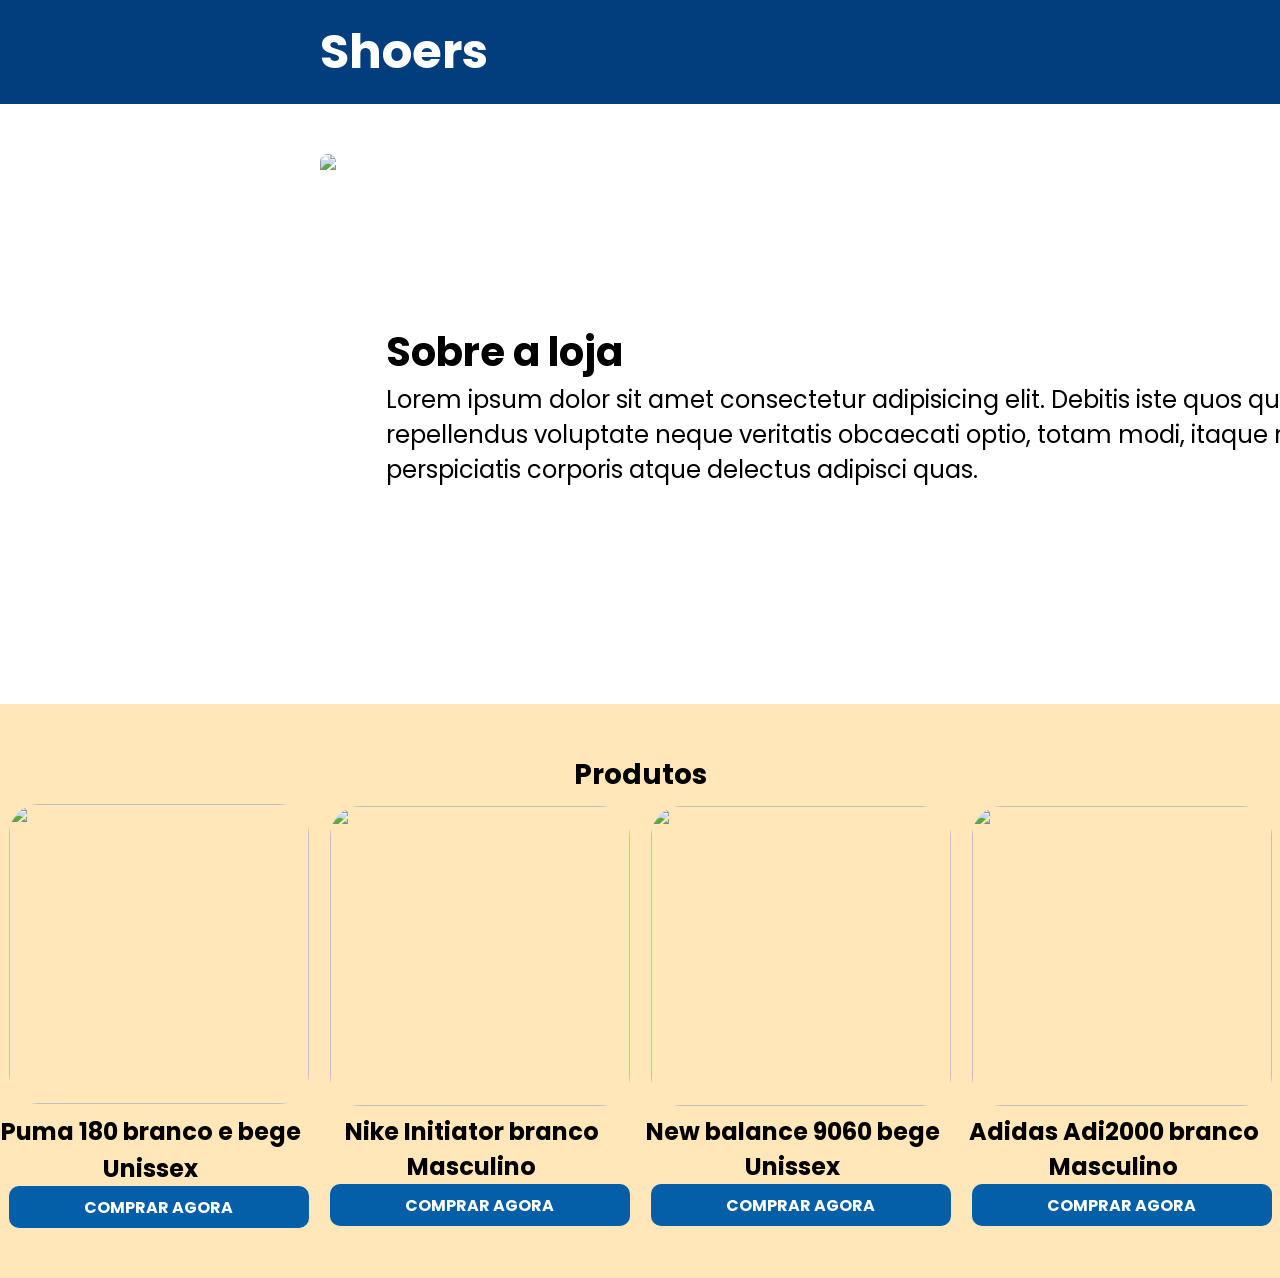
==== Index.html @ 98ce5dcc "first commit" ====
<!DOCTYPE html>
<html lang="pt-BR">
<head>
    <meta charset="UTF-8">
    <meta name="viewport" content="width=device-width, initial-scale=1.0">
    <title>Shoes Shop</title>
    <link rel="preconnect" href="https://fonts.googleapis.com">
    <link rel="preconnect" href="https://fonts.gstatic.com" crossorigin>
    <link href="https://fonts.googleapis.com/css2?family=Poppins:ital,wght@0,100;0,200;0,300;0,400;0,500;0,600;0,700;0,800;0,900;1,100;1,200;1,300;1,400;1,500;1,600;1,700;1,800;1,900&display=swap" rel="stylesheet">
    <link rel="stylesheet" href="/main.css">
</head>
<body>
    <header>
        <div class="container">
            <h1>Shoers</h1>
            <nav>
                <ul>
                    <li>
                        <a href="#">Sobre a loja</a>
                    </li>
                    <li>
                        <a href="#">Contato</a>
                    </li>
                </ul>
            </nav>
        </div>
    </header>
    <section>
        <div class="container">
            <img src="https://blog.wtennis.com.br/wp-content/uploads/2013/10/World-Tennis-cidade-jardim-2-1200x900-cropped.jpg" >
            <div>
                <h2>Sobre a loja</h2>
                <p>Lorem ipsum dolor sit amet consectetur adipisicing elit. Debitis iste quos quam minus repellendus voluptate neque veritatis obcaecati optio, totam modi, itaque nesciunt soluta perspiciatis corporis atque delectus adipisci quas.</p>
            </div>
        </div>
    </section>
    
    <section id="produtos">
        <h3>Produtos</h3>
            <container class="produtos">
                <ul>
                    <li>
                        <img src="https://authenticfeet.vtexassets.com/arquivos/ids/488396-1200-1500?v=638677989780970000&width=1200&height=1500&aspect=true">
                        <p><strong>Puma 180 branco e bege Unissex</p>
                        <button><strong>COMPRAR AGORA</strong></button>
                    </li>
                    <li>
                        <img src="https://imgnike-a.akamaihd.net/1920x1920/02865652A1.jpg">
                        <p>Nike Initiator branco Masculino</p>
                        <button><strong>COMPRAR AGORA</strong></button>
                    </li>
                    <li>
                        <img src="https://cdn.shoppub.io/cdn-cgi/image/w=1000,h=1000,q=80,f=auto/mkd/media/uploads/produtos/foto/mpaulqpb/tenis-new-balance-9060-rsacmarinho.jpg">
                        <p>New balance 9060 bege Unissex</p>
                        <button><strong>COMPRAR AGORA</strong></button>
                    </li>
                    <li>
                        <img src="https://s.lojakings.com.br/product/2024/03/gv9544-lado.jpg">
                        <p>Adidas Adi2000 branco Masculino </p>
                        <button><strong>COMPRAR AGORA</strong></button>
                    </li>
                </ul>
            </container>
    </section>
</body>
</html>
---- main.css ----
* {
    box-sizing: border-box;
    margin: 0;
    padding: 0;
    font-family: "Poppins", serif;
    vertical-align: middle;
}

header {
    padding: 16px 0;
    background-color: #023e7d;
    color: #fff;
    font-size: 24px;
}

header h1 {
    margin-left: 50px;
}

header nav li {
    display: inline;
    margin-left: 16px;
    font-size: 24px;
}

header nav li a {
    color: #fff;
    text-decoration: none;
}

header nav li a:hover {
    text-decoration: underline;
}

.container img {
    height: 500px;
    margin: 50px;    
    border-radius: 16px;
}

.container {
    max-width: 1280px;
    width: 100%;
    margin-left: 600px;
}

.container h2 {
    font-size: 40px;
}

.container p {
    font-size: 24px;
}

header .container,
section .container {
    display: flex;
    justify-content: space-between;
    align-items: center;
    margin: 0 270px
}

#produtos {
    background-color: #ffe7b9;
    font-size: 24px;
    text-align: center;
    padding: 50px 0;
    width: 100%;
}

.produtos li {
    display: inline-block;
}

.produtos img {
    height: 300px;
    width: 300px;
    border-radius: 30px;
    object-fit: cover;
    margin: 8px;
}

li button {
    background-color: #045ea8;
    border-radius: 10px;
    padding: 8px 16px;
    width: 300px;
    font-size: 16px;
    cursor: pointer;
    border: none;
    color: white;
}

li button:hover {
    background-color: #023e7d;
}

li p {
    width: 300px;
}

@media screen and (max-width: 768px) {
    header .container,
    section .container {
        flex-direction: column;
        margin-left: 0;
    }

    header h1 {
        margin-left: 0;
    }

    .container img {
        height: auto;
        width: 400px;
        object-fit: cover;;
        margin: 20px;
    }

    .container {
        margin-left: 0;
    }

    .container p, h2 {
        text-align: center;
        margin: 0px 100px 16px;
    }

    .container h2 {
        width: 400px;
    }

    #produtos {
        padding: 16px 0;
    }

    .produtos img {
        height: 200px;
        width: 200px;;
        margin: 6px;
    }

    li button {
        width: 200px;
    }

    li p {
        width: 200px;
        text-align: center;
    }
    
}

@media screen and (max-width: 1024px) {

    header h1 {
        margin-left: 0;
    }

    .container img {
        height: auto;
        width: 400px;
        object-fit: cover;
        margin: 20px;
    }

    .container {
        margin-left: 0;
    }

    #produtos {
        padding: 16px 0;
    }

    .produtos img {
        height: 200px;
        width: 200px;;
        margin: 6px;
    }

    li button {
        width: 200px;
    }

    li p {
        width: 200px;
        text-align: center;
    }
    
}
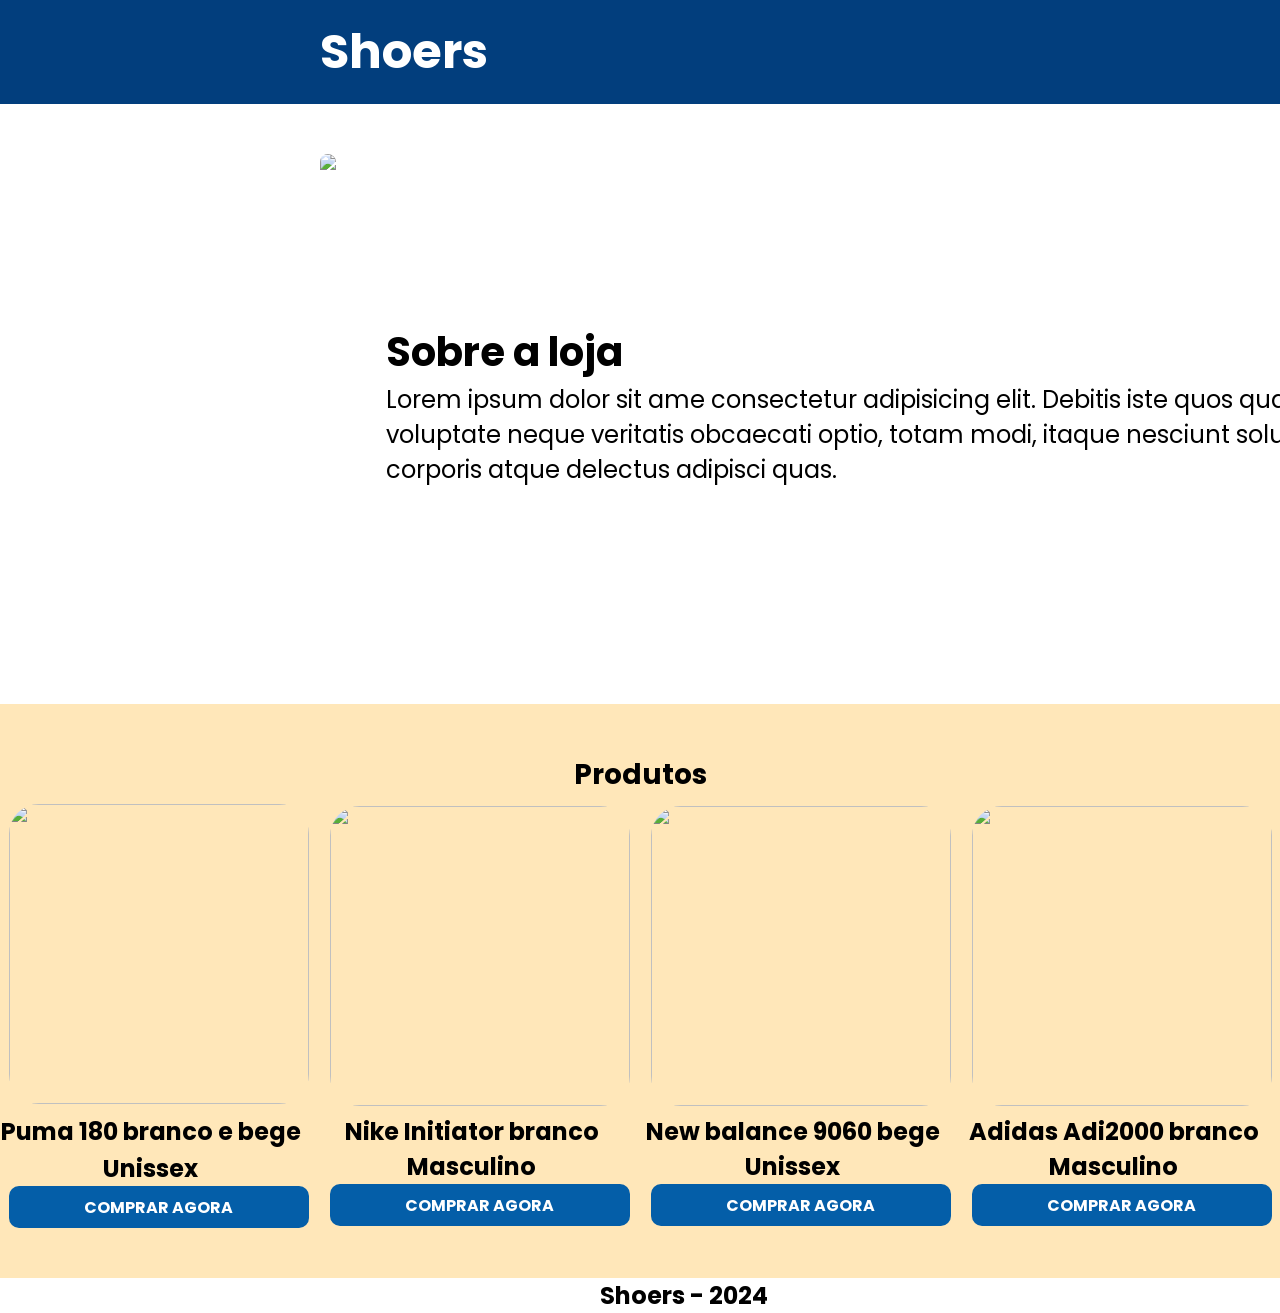
==== commit d9f40de8: "novo commit" ====
--- a/Index.html
+++ b/Index.html
@@ -30,7 +30,7 @@
             <img src="https://blog.wtennis.com.br/wp-content/uploads/2013/10/World-Tennis-cidade-jardim-2-1200x900-cropped.jpg" >
             <div>
                 <h2>Sobre a loja</h2>
-                <p>Lorem ipsum dolor sit amet consectetur adipisicing elit. Debitis iste quos quam minus repellendus voluptate neque veritatis obcaecati optio, totam modi, itaque nesciunt soluta perspiciatis corporis atque delectus adipisci quas.</p>
+                <p>Lorem ipsum dolor sit ame consectetur adipisicing elit. Debitis iste quos quam minus repellendus voluptate neque veritatis obcaecati optio, totam modi, itaque nesciunt soluta perspiciatis corporis atque delectus adipisci quas.</p>
             </div>
         </div>
     </section>
@@ -62,5 +62,10 @@
                 </ul>
             </container>
     </section>
+    <footer
+        <div class="container">
+            <p>Shoers - 2024</p>
+        </div>
+    </footer>
 </body>
 </html>
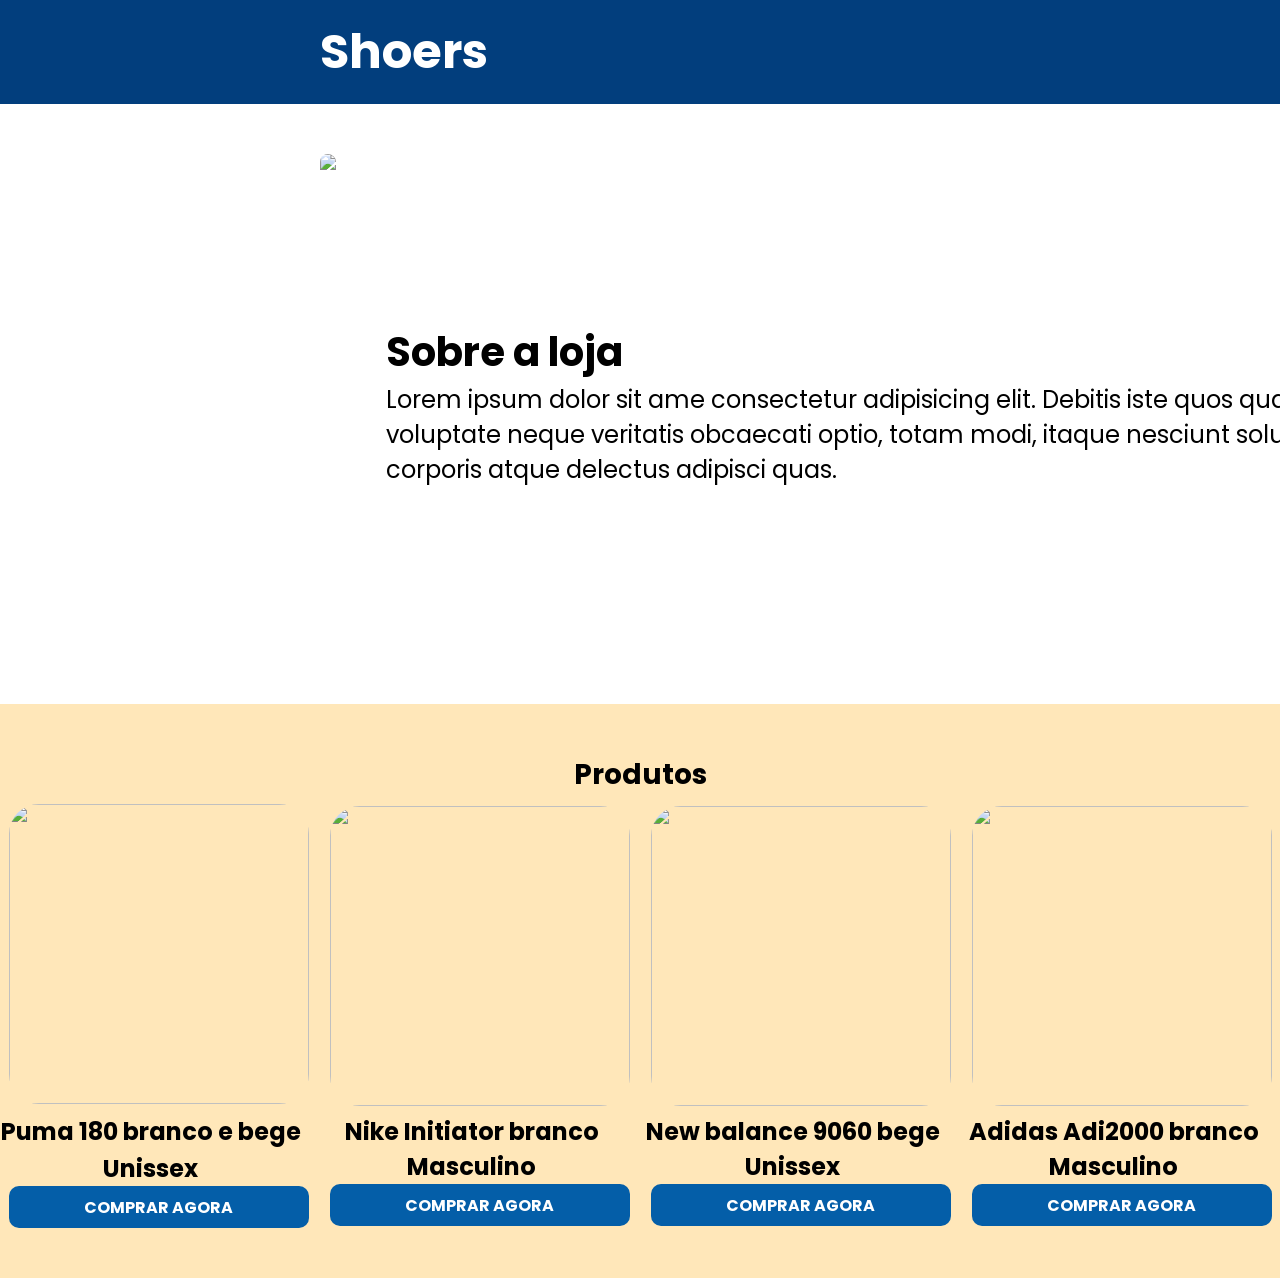
==== commit fc5fff20: "aaa" ====
--- a/Index.html
+++ b/Index.html
@@ -62,10 +62,5 @@
                 </ul>
             </container>
     </section>
-    <footer
-        <div class="container">
-            <p>Shoers - 2024</p>
-        </div>
-    </footer>
 </body>
 </html>
